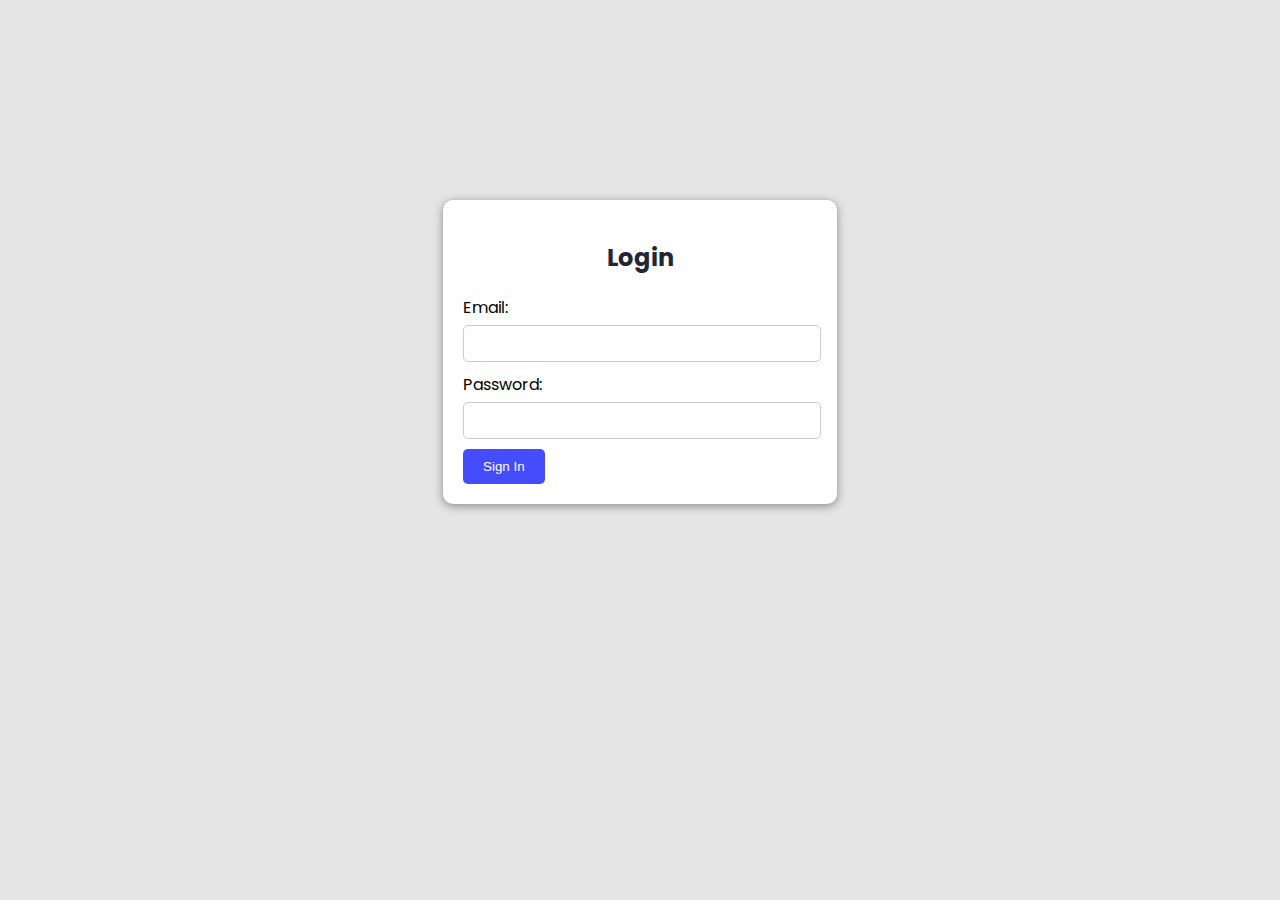
==== login.html @ 6747f654 "log-in, sign-up added, new page added" ====
<!DOCTYPE html>
<html lang="en">
<head>
    <meta charset="UTF-8">
    <meta http-equiv="X-UA-Compatible" content="IE=edge">
    <meta name="viewport" content="width=device-width, initial-scale=1.0">
    <link rel="shortcut icon" type="image/svg" href="./assets/{.svg" />
    <link rel="preconnect" href="https://fonts.googleapis.com" />
    <link rel="preconnect" href="https://fonts.gstatic.com" crossorigin />
    <link
      href="https://fonts.googleapis.com/css2?family=Poppins:wght@400;500;600&display=swap"
      rel="stylesheet"
    />
    <title>Finsweet</title>
    <link rel="stylesheet" href="./css/loggin.css">
</head>
<body>
     <form>
      <h2>Login</h2>
      <label for="email">Email:</label>
      <input type="email" id="email" name="email" required>
      <label for="password">Password:</label>
      <input type="password" id="password" name="password" required>
      <button type="submit">Sign In</button>
    </form>
</body>
</html>
---- css/loggin.css ----
@import "variables";
body {
    background-color: #E5E5E5;
    font-family: 'Poppins', sans-serif;
  }
  
  form {
    background-color: #ffffff;
    width: 28%;
    margin-left: auto;
    margin-right: auto;
    margin-top: 200px;
    padding: 20px;
    border-radius: 10px;
    box-shadow: 0px 2px 10px #888888;
  }
  
  h2 {
    text-align: center;
    margin-bottom: 20px;
    color: #232536;
  }
  
  label {
    display: block;
    margin-bottom: 5px;
  }
  
  input[type="email"],
  input[type="password"] {
    display: block;
    width: 95%;
    padding: 10px;
    margin-bottom: 10px;
    border: 1px solid #ccc;
    border-radius: 5px;
  }
  
  button[type="submit"] {
    background-color: #444CFC;
    color: #fff;
    padding: 10px 20px;
    border: none;
    border-radius: 5px;
    cursor: pointer;
  }
  
  button[type="submit"]:hover {
    background-color: #666DFF;
  }
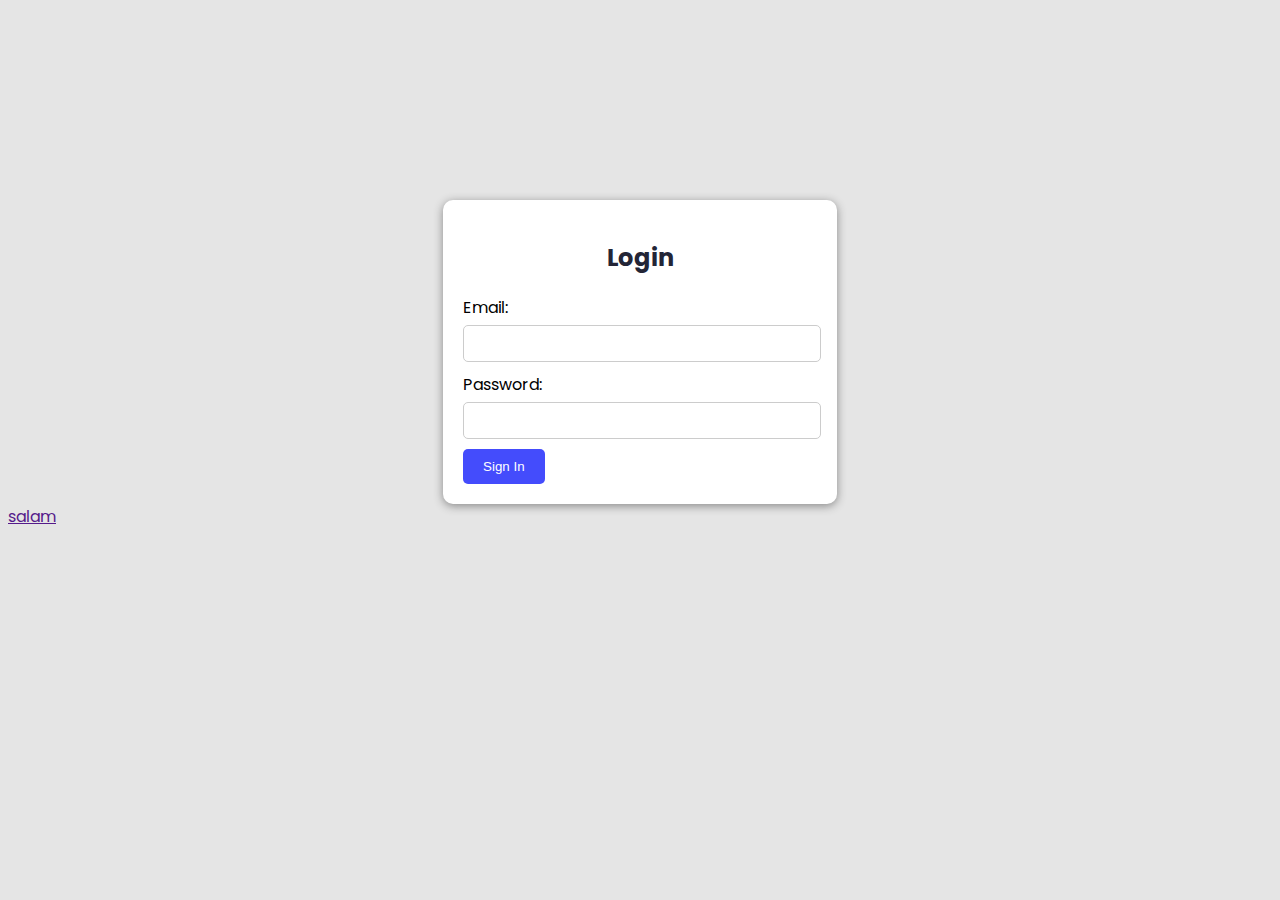
==== commit 97fc71dc: "mobile version completed" ====
--- a/login.html
+++ b/login.html
@@ -23,5 +23,6 @@
       <input type="password" id="password" name="password" required>
       <button type="submit">Sign In</button>
     </form>
+    <a href="">salam</a>
 </body>
 </html>
--- a/css/loggin.css
+++ b/css/loggin.css
@@ -48,4 +48,8 @@
   button[type="submit"]:hover {
     background-color: #666DFF;
   }
-  +  @media (min-width: 320px) and (max-width: 1000px) {
+    form {
+      width: 80%;
+    }
+  }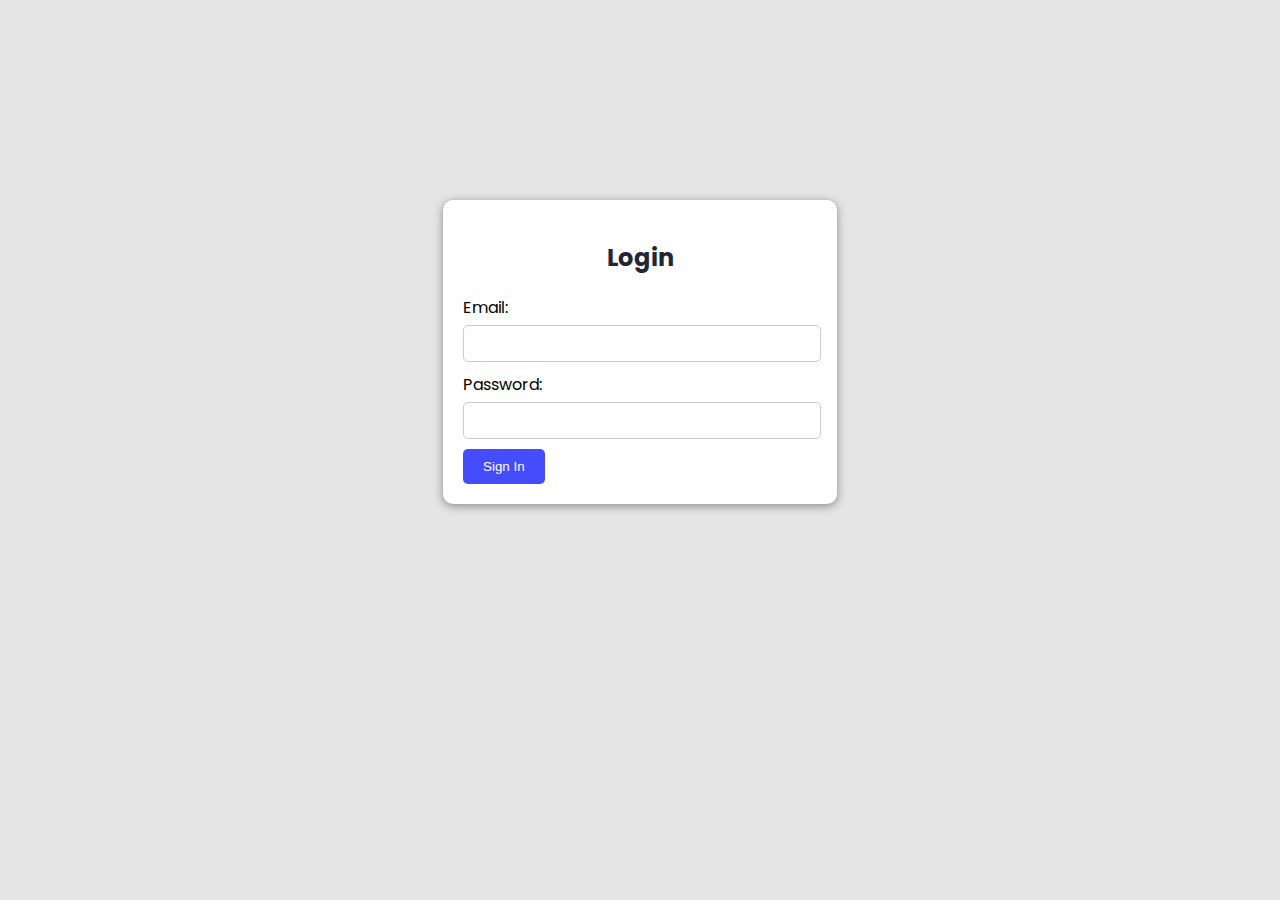
==== commit 43e7b5fe: "some if else stuff" ====
--- a/login.html
+++ b/login.html
@@ -4,7 +4,7 @@
     <meta charset="UTF-8">
     <meta http-equiv="X-UA-Compatible" content="IE=edge">
     <meta name="viewport" content="width=device-width, initial-scale=1.0">
-    <link rel="shortcut icon" type="image/svg" href="./assets/{.svg" />
+    <link rel="shortcut icon" type="image/svg" href="./assets/faviconn.svg" />
     <link rel="preconnect" href="https://fonts.googleapis.com" />
     <link rel="preconnect" href="https://fonts.gstatic.com" crossorigin />
     <link
@@ -18,11 +18,12 @@
      <form>
       <h2>Login</h2>
       <label for="email">Email:</label>
-      <input type="email" id="email" name="email" required>
+      <input type="email" id="email" name="email" >
+      <div id="error-message"></div>
       <label for="password">Password:</label>
-      <input type="password" id="password" name="password" required>
-      <button type="submit">Sign In</button>
+      <input type="password" id="password" name="password">
+      <button type="submit" id="submit">Sign In</button>
     </form>
-    <a href="">salam</a>
 </body>
+<script src="./main.js"></script>
 </html>
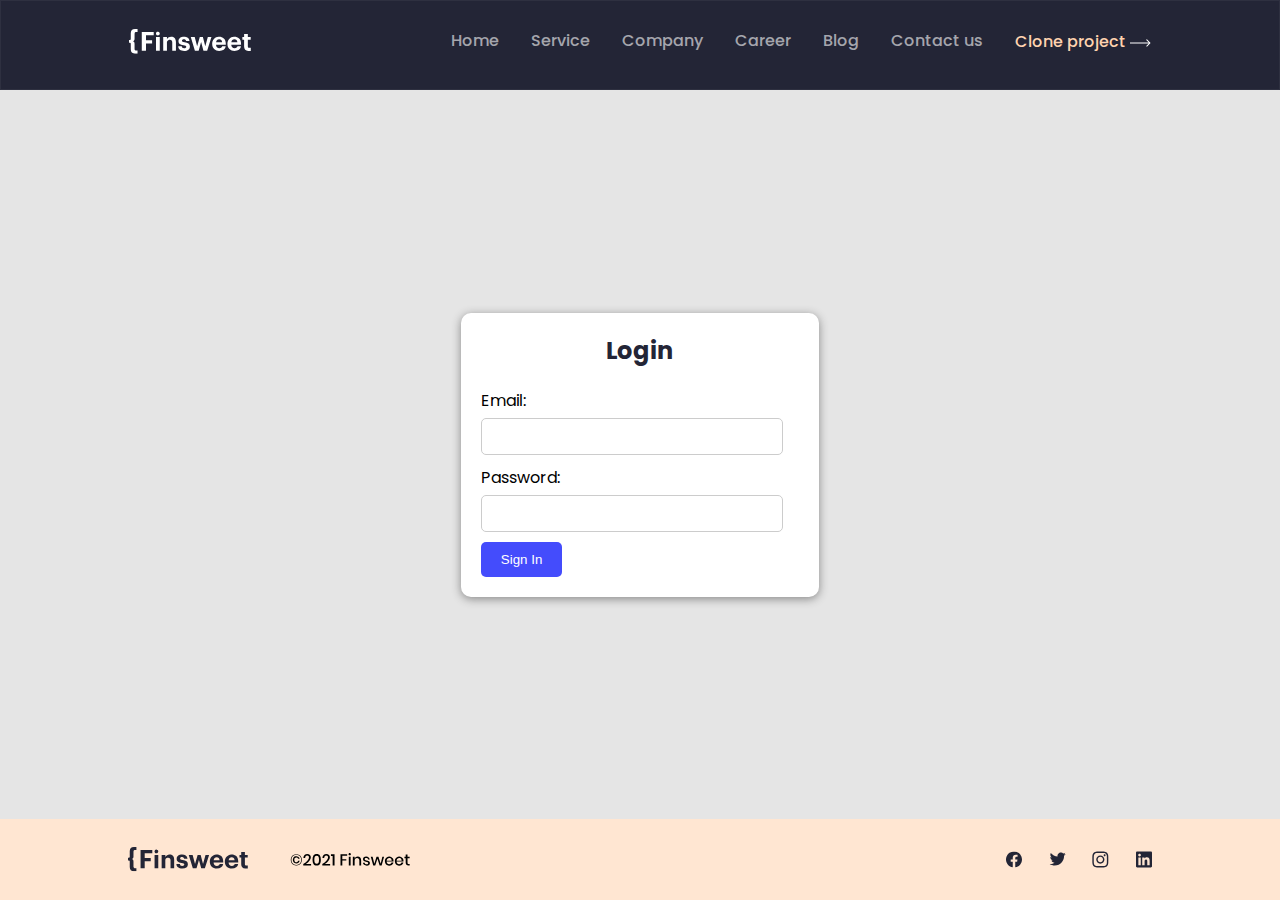
==== commit 0b71216c: "html/css fixed for 10 score)" ====
--- a/login.html
+++ b/login.html
@@ -1,9 +1,9 @@
 <!DOCTYPE html>
 <html lang="en">
-<head>
-    <meta charset="UTF-8">
-    <meta http-equiv="X-UA-Compatible" content="IE=edge">
-    <meta name="viewport" content="width=device-width, initial-scale=1.0">
+  <head>
+    <meta charset="UTF-8" />
+    <meta http-equiv="X-UA-Compatible" content="IE=edge" />
+    <meta name="viewport" content="width=device-width, initial-scale=1.0" />
     <link rel="shortcut icon" type="image/svg" href="./assets/faviconn.svg" />
     <link rel="preconnect" href="https://fonts.googleapis.com" />
     <link rel="preconnect" href="https://fonts.gstatic.com" crossorigin />
@@ -12,18 +12,49 @@
       rel="stylesheet"
     />
     <title>Finsweet</title>
-    <link rel="stylesheet" href="./css/loggin.css">
-</head>
-<body>
-     <form>
+    <link rel="stylesheet" href="./css/loggin.css" />
+  </head>
+  <body>
+    <header>
+      <div class="container navbar">
+        <div class="logo"><img src="./assets/Logo.svg" alt="" /></div>
+        <div class="navigation">
+          <a href="">Home</a>
+          <a href="">Service</a>
+          <a href="">Company</a>
+          <a href="">Career</a>
+          <a href="">Blog</a>
+          <a href="">Contact us</a>
+          <div>
+            <a href="">Clone project</a> <img src="./assets/Icon.svg" alt="" />
+          </div>
+        </div>
+      </div>
+    </header>
+    <form>
       <h2>Login</h2>
       <label for="email">Email:</label>
-      <input type="email" id="email" name="email" >
+      <input type="email" id="email" name="email" />
       <div id="error-message"></div>
       <label for="password">Password:</label>
-      <input type="password" id="password" name="password">
+      <input type="password" id="password" name="password" />
       <button type="submit" id="submit">Sign In</button>
     </form>
-</body>
-<script src="./main.js"></script>
+    <footer>
+      <div class="pink-footer">
+        <div class="container flex-spacebetween">
+          <div class="flex-spacebetween bottom-logos">
+            <img src="./assets/Logofoot.svg" alt="" />
+            <img src="./assets/©2021 Finsweet.svg" alt="" />
+          </div>
+          <div class="socials">
+            <img src="./assets/Negative.svg" alt="" />
+            <img src="./assets/Vector.svg" alt="" /><img
+              src="./assets/Group.svg"
+              alt=""
+            /><img src="./assets/Group (2).svg" alt="" />
+          </div>
+    </footer>
+  </body>
+  <script src="./main.js"></script>
 </html>
--- a/css/loggin.css
+++ b/css/loggin.css
@@ -1,15 +1,64 @@
-@import "variables";
+
+html {
+  height: 100%;
+}
 body {
+    height: 100%;
     background-color: #E5E5E5;
     font-family: 'Poppins', sans-serif;
+    display: flex ;
+    flex-direction: column;
+    justify-content: space-between;
+  }
+  * {
+    box-sizing: border-box;
+    margin: 0;
+    padding: 0;
+  }
+  
+  .container {
+    width: 80%;
+    margin-left: auto;
+    margin-right: auto;
+  }
+  
+  header {
+    background-color: #232536;
+    border: 1px solid rgba(255, 255, 255, 0.05);
+  }
+  header .logo {
+    width: 122px;
+  }
+  header .navbar {
+    display: flex;
+    justify-content: space-between;
+    padding-top: 28px;
+    padding-bottom: 28px;
+  }
+  header .navbar .navigation {
+    display: flex;
+    justify-content: space-between;
+    gap: 32px;
+  }
+  header .navbar .navigation a {
+    text-decoration: none;
+    font-family: "Poppins", sans-serif;
+    color: rgba(255, 255, 255, 0.6);
+    font-weight: 500;
+    font-size: 16px;
+    line-height: 24px;
+  }
+  header .navbar .navigation a:hover {
+    color: #ffffff;
+  }
+  header .navbar .navigation div a {
+    color: #ffd3af;
   }
   
   form {
     background-color: #ffffff;
     width: 28%;
-    margin-left: auto;
-    margin-right: auto;
-    margin-top: 200px;
+    margin: auto;
     padding: 20px;
     border-radius: 10px;
     box-shadow: 0px 2px 10px #888888;
@@ -48,8 +97,39 @@
   button[type="submit"]:hover {
     background-color: #666DFF;
   }
+
+  .pink-footer {
+    background-color: #FFE6D2;
+    
+  }
+  .pink-footer .bottom-logos {
+    padding-top: 28px;
+    padding-bottom: 28px;
+    display: flex;
+    justify-content: space-between;
+    align-items: center;
+    gap: 42px;
+  }
+  .pink-footer .socials {
+    display: flex;
+    gap: 26.68px;
+  }
+  .flex-spacebetween {
+    display: flex;
+    justify-content: space-between;
+    align-items: center;
+  }
   @media (min-width: 320px) and (max-width: 1000px) {
     form {
       width: 80%;
     }
+    header .navbar .navigation {
+      display: none;
+    }
+    .flex-spacebetween {
+      flex-direction: column;
+    }
+    .pink-footer .socials {
+      padding-bottom: 20px;
+    }
   }